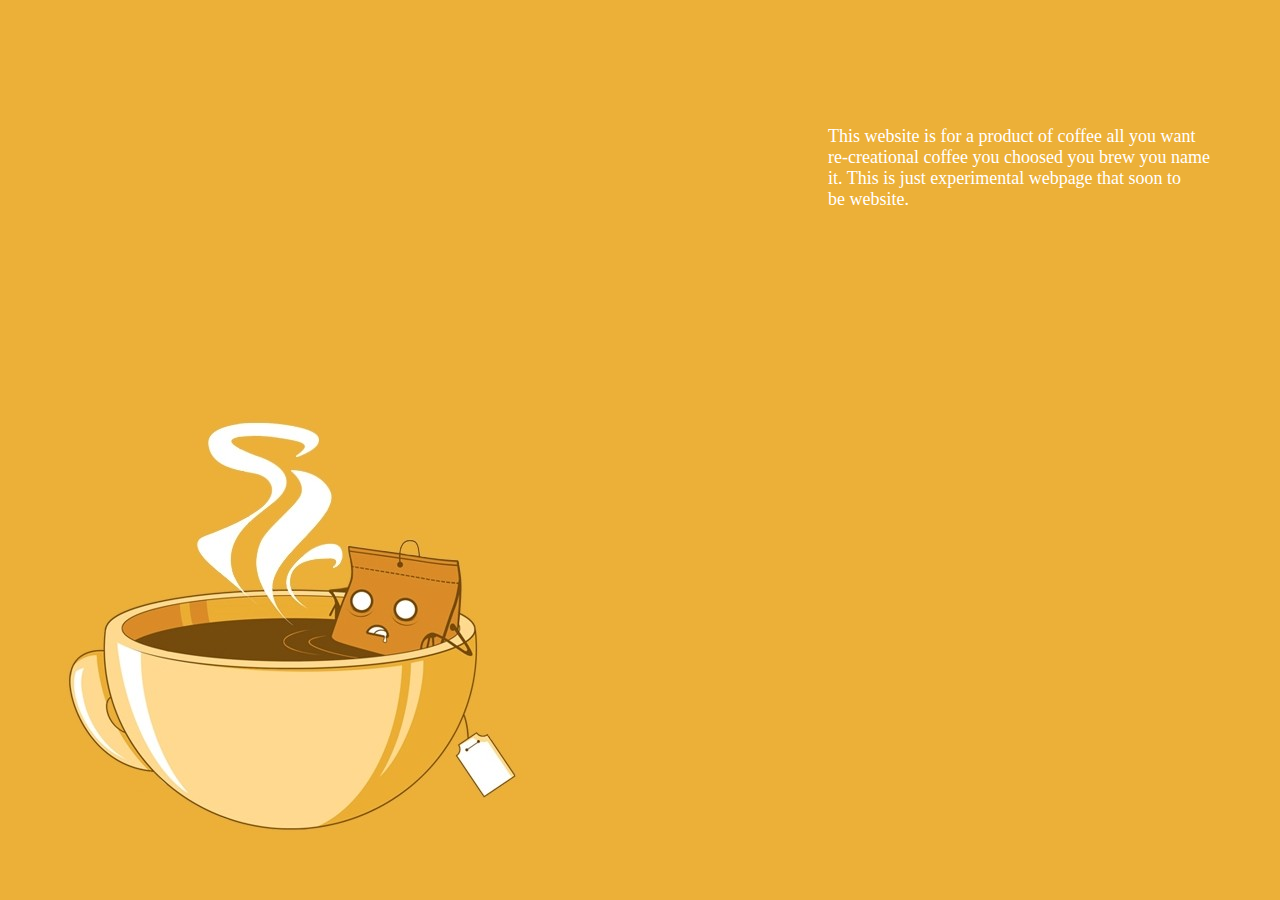
==== services/about.html @ 3f2d1445 "Initial Commit" ====
<html>
    <head>
        <title>

        </title>
        <style>
            /* Div background */
            .about {
                color: white;
                font-size: 18px;
                font-weight: 500px;
                margin-top: 10%;
                
            }
            p {
               padding-left: 20px;
               position: relative; left: 800px;
               letter
            }
            /* End of Div */
            /* BACKGROUND */
            body {
                background-repeat: no-repeat;
                background-size: cover;
            }
            /* END OF BACKGROUND*/
            div {
                
            }
        </style>
    </head>
<body style="background-image: url(../img/about.jpg);">
    <header>
    <div  class="div">
        <p class="about">
            This website is for a product of coffee all you want <br>
            re-creational coffee you choosed you brew you name<br>
            it. This is just experimental webpage that soon to<br>
            be website.
        </p>
    </div>
    </header>
</body>
</html>
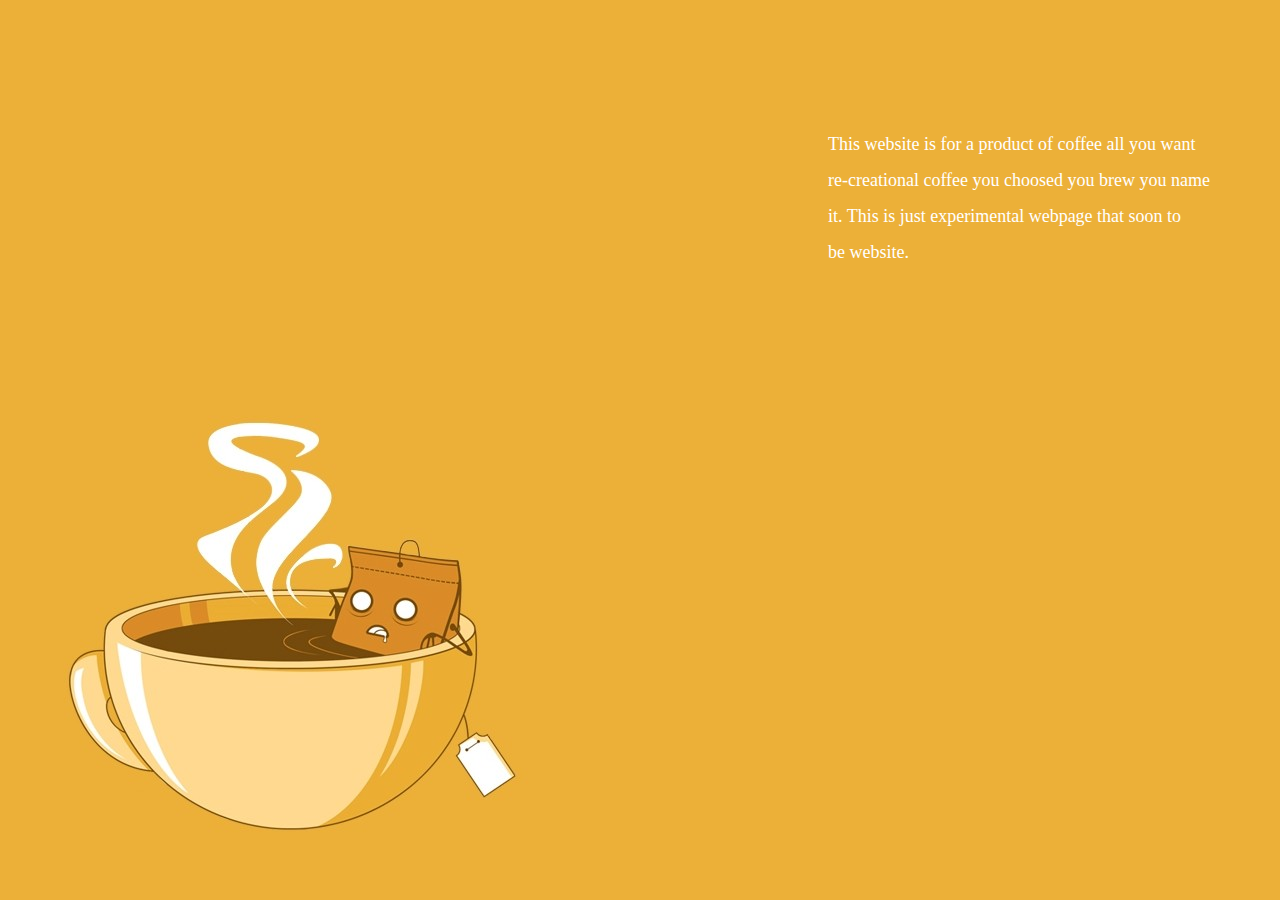
==== commit 4ebb618a: "Initial Commit" ====
--- a/services/about.html
+++ b/services/about.html
@@ -15,7 +15,7 @@
             p {
                padding-left: 20px;
                position: relative; left: 800px;
-               letter
+               line-height: 2;
             }
             /* End of Div */
             /* BACKGROUND */
